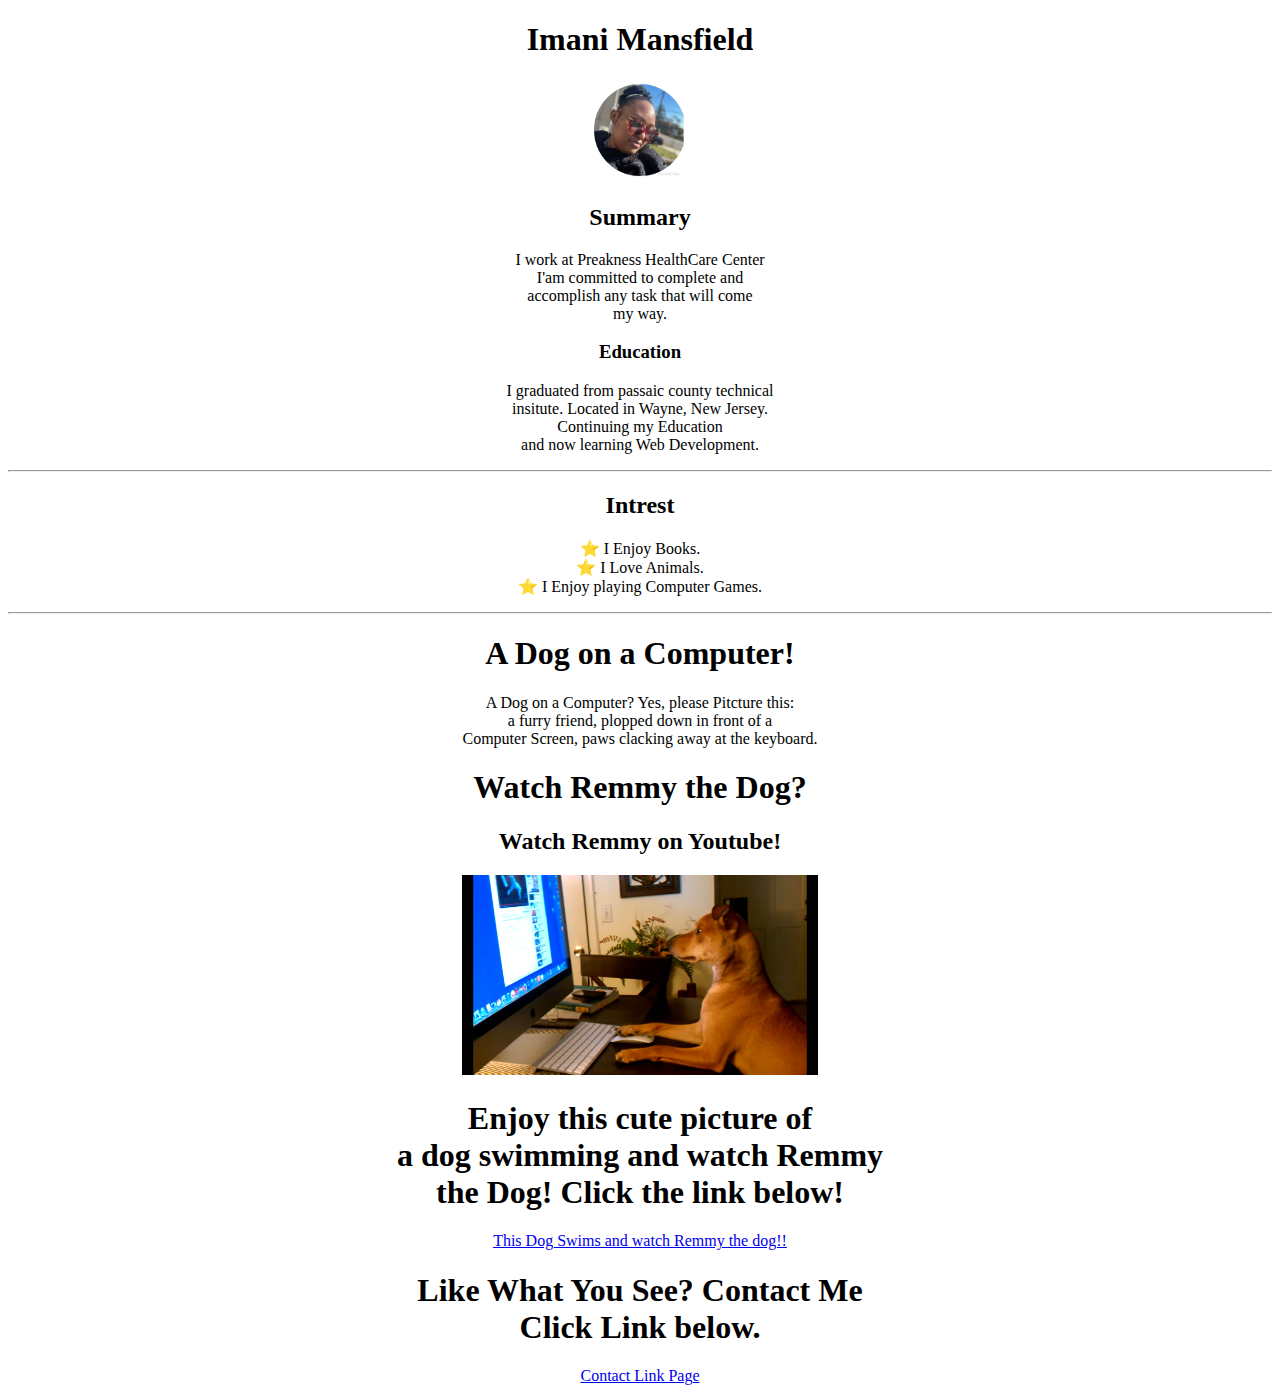
==== index.html @ 727501ac "Add files via upload" ====
<!DOCTYPE html>
<html lang="en">
<head>
<meta charset="UTF-8">
<meta name="viewport" content="width=device-width, initial-scale=1.0">
<meta http-equiv="X-UA-Compatible" content="ie=edge">
<title>My Resume</title>
<link rel="stylesheet" href="style.css">
<h1>Imani Mansfield</h1>
<img src="images/imani.jpg" height="100" alt="imani">
<h2>Summary</h2>
</head>
<body>
<p> 
I work at Preakness HealthCare Center <br>
I'am committed to complete and <br>
accomplish any task that will come <br>
my way. 
</p>

<h3 >Education </h3>
<p>I graduated from passaic county technical <br>
insitute.
Located in Wayne, New Jersey. <br>
Continuing my Education <br>
and now learning Web Development. </p>
<hr>
<h2>Intrest</h2> 
<div class="box">
<p >
⭐ I Enjoy Books. <br>
⭐ I Love Animals. <br>
⭐ I Enjoy playing Computer Games. <br>
</p>

</div>
<hr>

<!DOCTYPE html>
<html lang="en">
<head>
<meta charset="UTF-8" />
<title>A Dog on a Computer </title>
<meta name="viewport" content="width=device-width,initial-scale=1" />
<meta name="description" content="" />
<link rel="icon" href="favicon.png">
</head>
<body>
<h1>A Dog on a Computer!</h1>




<p id="dog-computer" > A Dog on a Computer? Yes, please Pitcture this: <br>
a furry friend, plopped down in front of a <br>
Computer Screen, paws clacking away at the keyboard. <br>
</p>

<h1>Watch Remmy the Dog? </h1>

<h2> Watch Remmy on Youtube!</h2>
<img src="images/dogandcomputer.png" height="200>"


<hr>

<h1>Enjoy this cute picture of <br>
a dog swimming and watch Remmy <br>
the Dog! 
Click the link below!</h1>


<a href="cutedog.html">This Dog Swims 
and watch Remmy the dog!!</a>

<h1>Like What You See?
Contact Me <br>
Click Link below.
</h1>

<a href="contactmeform.html">Contact Link Page </a>
---- style.css ----
body {

    position: relative;
    text-align: center;
    }
    
    #second-image {
    
    float: middle;
    margin-left: 10px;
    
    }
    
    #dog-computer {
    text-align: center;
    top: 40%;
    }
    
    
    #third-image {
    
    float: left;
    margin-right: 20px;
    
    }
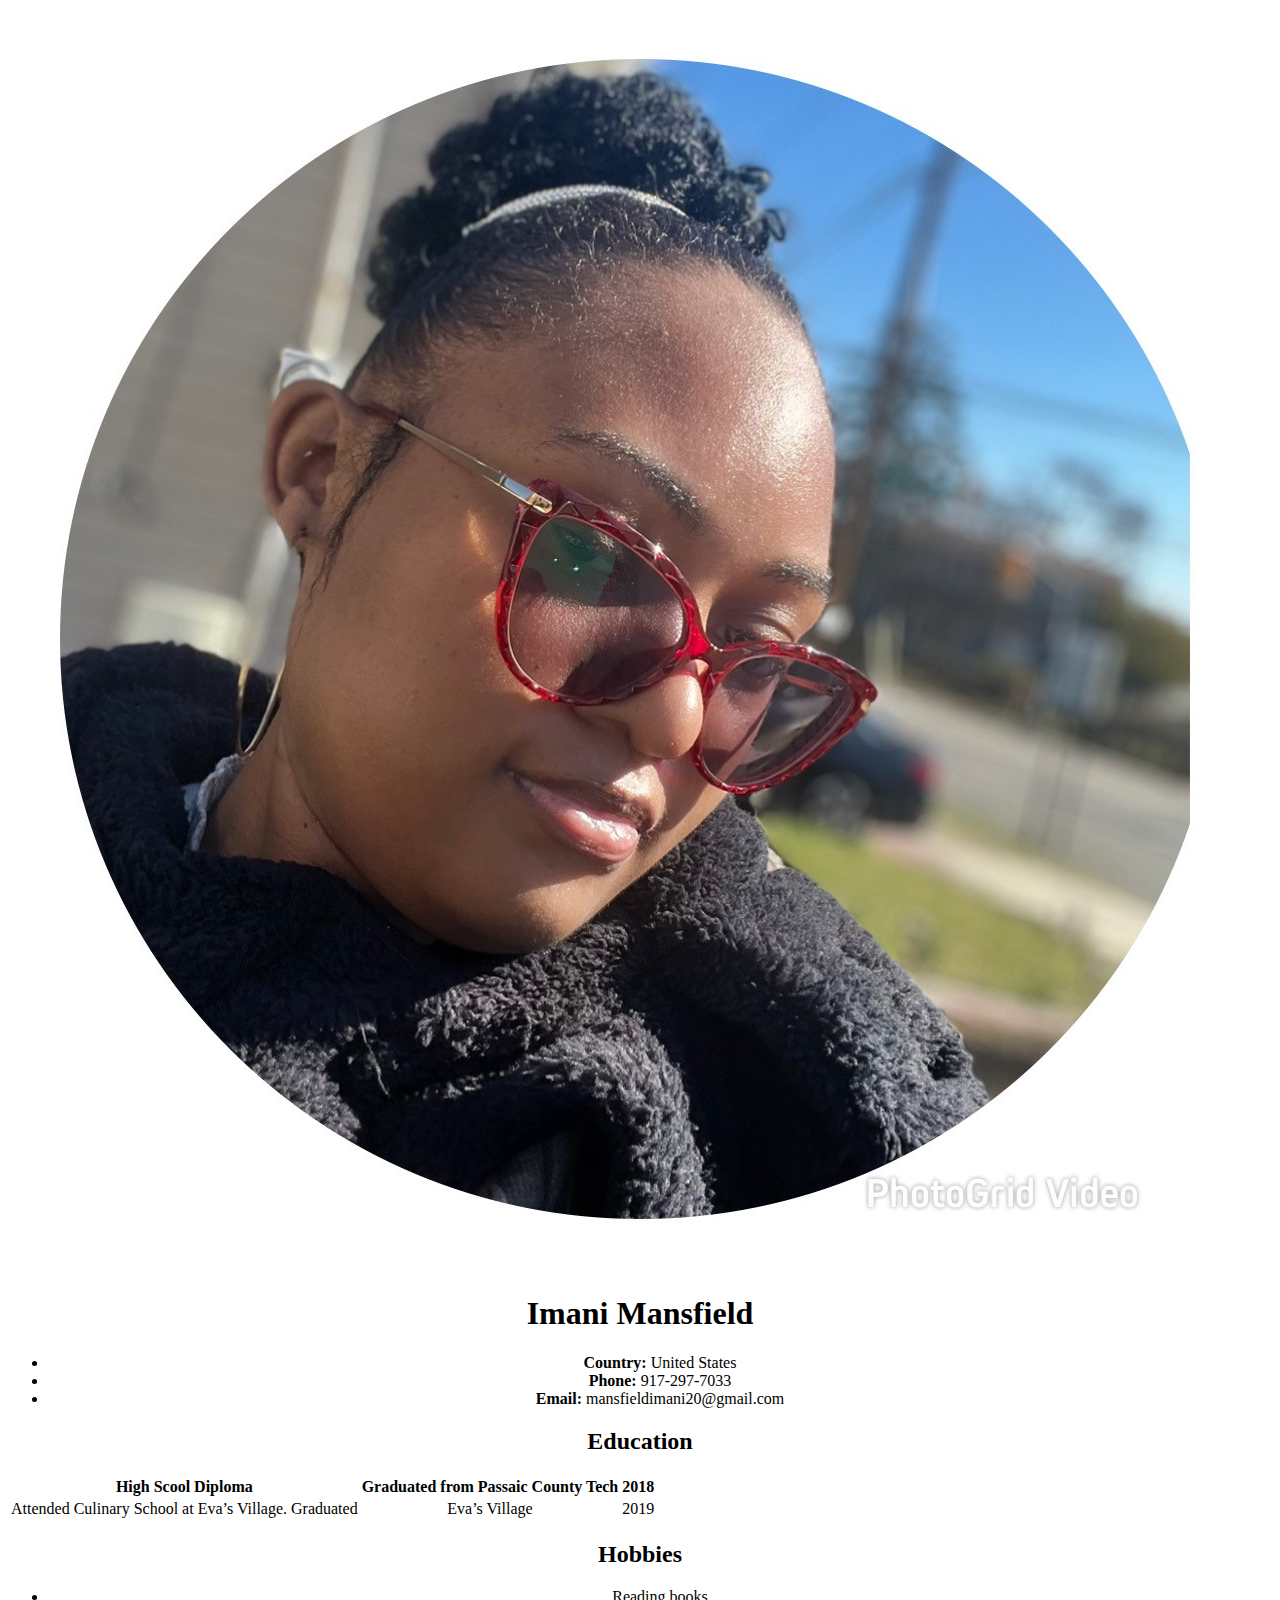
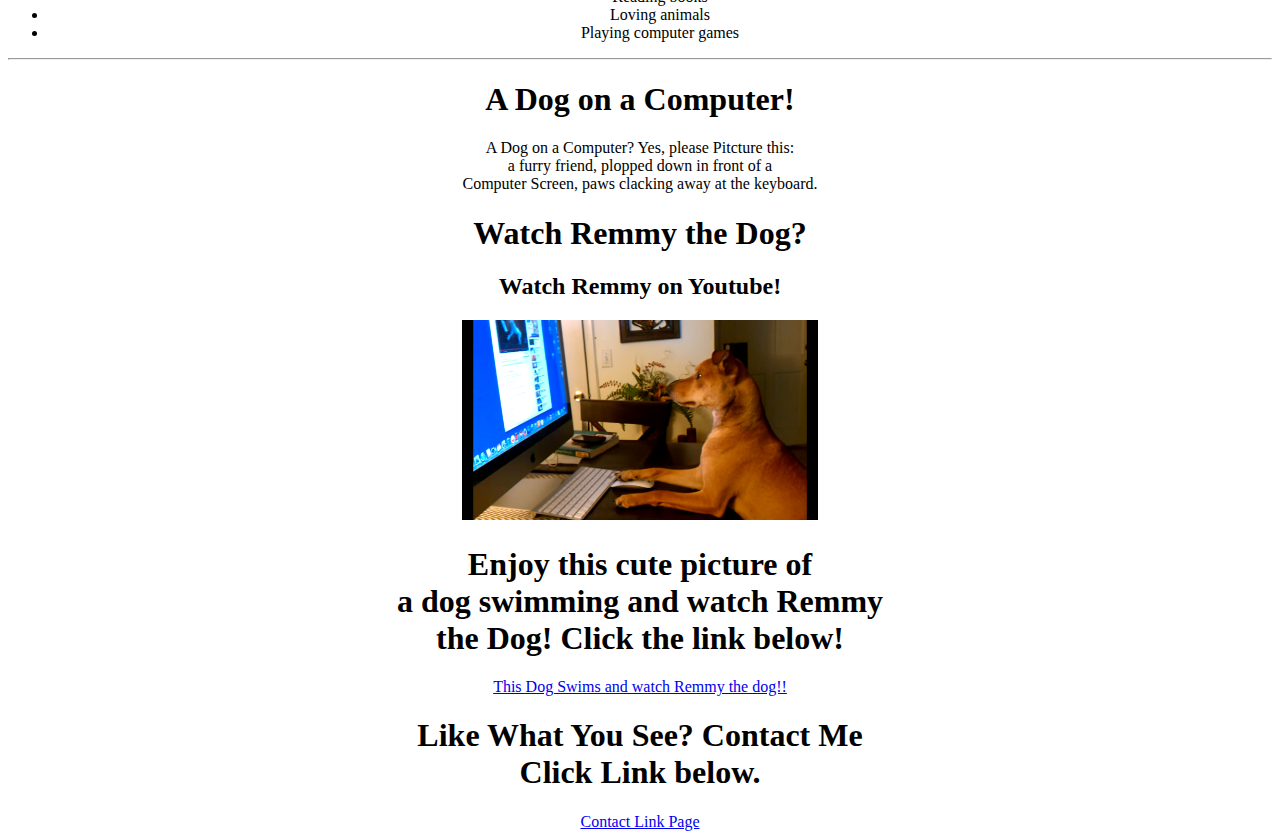
==== commit 8df0efb5: "Update index.html" ====
--- a/index.html
+++ b/index.html
@@ -1,38 +1,46 @@
-
 <!DOCTYPE html>
 <html lang="en">
 <head>
-<meta charset="UTF-8">
-<meta name="viewport" content="width=device-width, initial-scale=1.0">
-<meta http-equiv="X-UA-Compatible" content="ie=edge">
-<title>My Resume</title>
-<link rel="stylesheet" href="style.css">
-<h1>Imani Mansfield</h1>
-<img src="images/imani.jpg" height="100" alt="imani">
-<h2>Summary</h2>
+<title>Imani's Resume</title>
+<meta charset="UTF-8" />
+<meta name="viewport" content="width=device-width, initial-scale=1.0" />
+<link rel="stylesheet" href="style.css" />
 </head>
 <body>
-<p> 
-I work at Preakness HealthCare Center <br>
-I'am committed to complete and <br>
-accomplish any task that will come <br>
-my way. 
-</p>
+<div class="container">
+<img src="images/imani.jpg" alt="Imani's profile picture" class="profile-picture" />
+<h1>Imani  Mansfield </h1>
+<ul class="personal-info">
 
-<h3 >Education </h3>
-<p>I graduated from passaic county technical <br>
-insitute.
-Located in Wayne, New Jersey. <br>
-Continuing my Education <br>
-and now learning Web Development. </p>
-<hr>
-<h2>Intrest</h2> 
-<div class="box">
-<p >
-⭐ I Enjoy Books. <br>
-⭐ I Love Animals. <br>
-⭐ I Enjoy playing Computer Games. <br>
-</p>
+<li><b>Country:</b> United States</li>
+<li><b>Phone:</b> 917-297-7033</li>
+<li><b>Email:</b> mansfieldimani20@gmail.com</li>
+</ul>
+
+<h2>Education</h2>
+<table>
+<tr>
+<th> High Scool Diploma </th>
+<th>Graduated from Passaic County Tech</th>
+<th>2018</th>
+</tr>
+<tr>
+<td> Attended Culinary  School at Eva’s Village. Graduated</td>
+<td>Eva’s Village</td>
+<td>2019</td>
+</tr>
+</table>
+
+<h2>Hobbies</h2>
+<ul>
+<li>Reading books</li>
+<li>Loving animals</li>
+<li>Playing computer games</li>
+</ul>
+</div>
+</body>
+</html>
+
 
 </div>
 <hr>
@@ -79,4 +87,4 @@
 Click Link below.
 </h1>
 
-<a href="contactmeform.html">Contact Link Page </a>+<a href="contactmeform.html">Contact Link Page </a>
